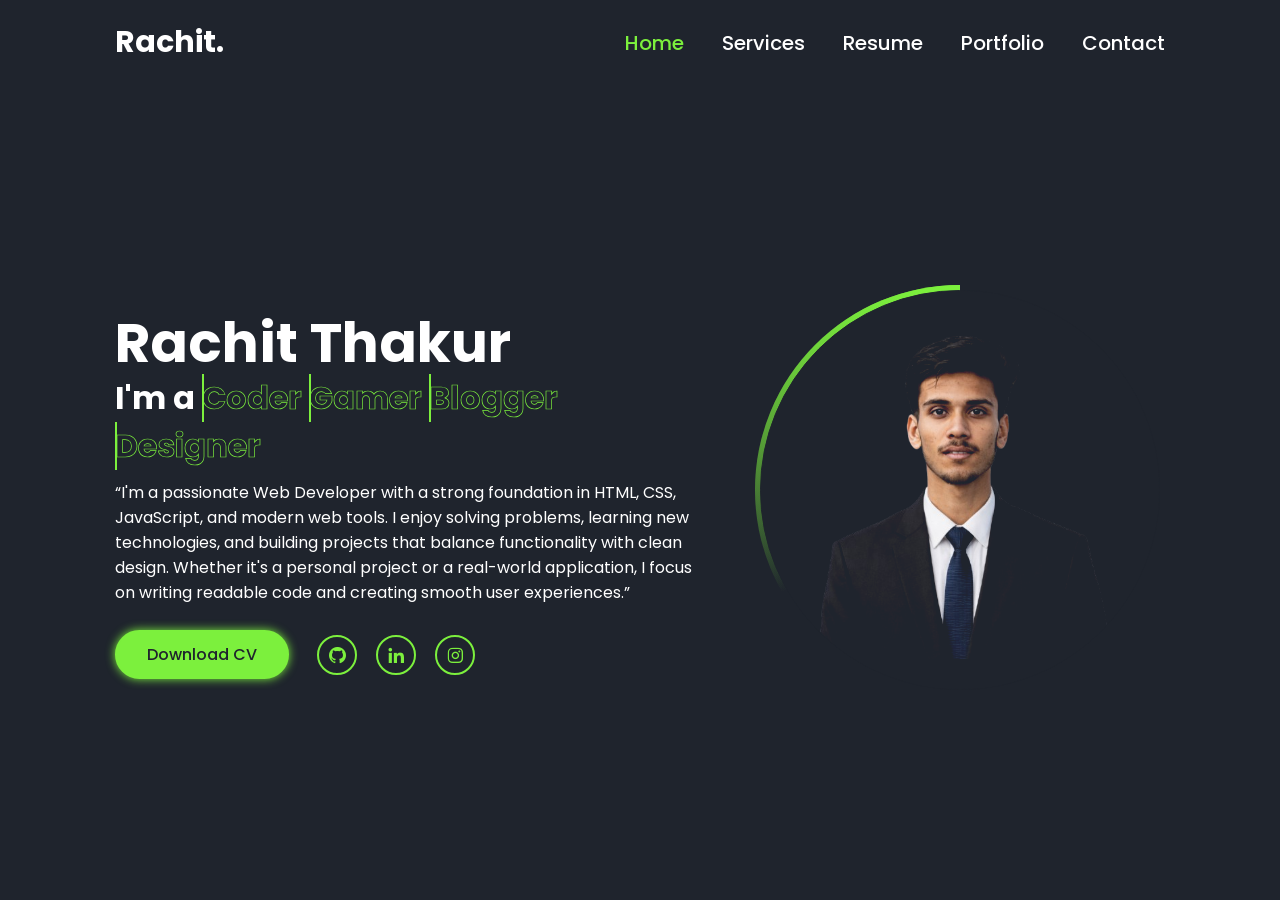
==== index.html @ eadb0574 "first commit" ====
<!DOCTYPE html>
<html lang="en">

<head>
    <meta charset="UTF-8">
    <meta http-equiv="X-UA-Compatible" content="IE=edge">
    <meta name="viewport" content="width=device-width, initial-scale=1.0">
    <title>personal portfolio wedsite using HTML,CSS,JS</title>
    <!--boxicons -->
    <link href='https://unpkg.com/boxicons@2.1.4/css/boxicons.min.css' rel='stylesheet'>
    <!--custom css-->
    <link rel="stylesheet" href="style.css">
</head>

<body>
    <!--header-->
    <header class="active">
        <a href="#" class="logo">Rachit.</a>

        <i class='bx bx-menu' id="menu-icon"></i>

        <nav>
            <a href="#" class="active">Home</a>
            <a href="#">Services</a>
            <a href="#">Resume</a>
            <a href="#">Portfolio</a>
            <a href="#">Contact</a>
        </nav>
    </header>

    <!-- bars background -->
    <div class="bars-box active">
        <div class="bar" style="--i:6;"></div>
        <div class="bar" style="--i:5;"></div>
        <div class="bar" style="--i:4;"></div>
        <div class="bar" style="--i:3;"></div>
        <div class="bar" style="--i:2;"></div>
        <div class="bar" style="--i:1;"></div>
    </div>

    <!--home section-->
    <section class="home active">
        <dev class="home-detail">
            <h1>Rachit Thakur</h1>
            <h2>I'm a
                <span style="--i:4;" data-text="Coder">Coder</span>
                <span style="--i:3;" data-text="Gamer">Gamer</span>
                <span style="--i:2;" data-text="Blogger">Blogger</span>
                <span style="--i:1;" data-text="Designer">Designer</span>
            </h2>
            <p>“I'm a passionate Web Developer with a strong foundation in HTML, CSS, JavaScript, and modern web tools.
                I enjoy solving problems, learning new technologies, and building projects that balance functionality
                with clean design. Whether it's a personal project or a real-world application, I focus on writing
                readable code and creating smooth user experiences.”</p>
            <div class="btn-sci">
                <a href="Rachitrana_resume.pdf.pdf" target="_blank" class="btn">Download CV</a>
                <div class="sci">
                    <a href="https://github.com/Rachitthakurr" target="_blank"><i class='bx bxl-github'></i></a>
                    <a href="https://www.linkedin.com/in/rachit-rana-b10a34324?utm_source=share&utm_campaign=share_via&utm_content=profile&utm_medium=android_app"
                        target="_blank"><i class='bx bxl-linkedin'></i></a>
                    <a href="https://www.instagram.com/tomar_rachit_rana_oo7?igsh=MTNjMWJoZHhqdW9zaQ=="
                        target="_blank"><i class='bx bxl-instagram'></i></a>
                </div>
            </div>
        </dev>


        <div class="home-img">
            <div class="img-box">
                <div class="img-item">
                    <img src="Rachitpfp-removebg-preview.jpg" alt="Headshot of Rachit Thakur smiling in a professional portfolio layout">
                </div>
            </div>
        </div>
    </section>

    <!--services section -->
    <section class="services">
        <h2 class="heading">My <span>Services</span></h2>
        <div class="services-container">
            <div class="services-box">
                <div class="icon">
                    <i class='bx bx-code-alt'></i>
                    <a href="#" title="."><i class='bx bx-arrow-back'></i></a>
                </div>
                <h3>Web Development</h3>
                <p> I build websites that actually work. Fast loading, mobile-friendly, and easy to use. Whether it’s a
                    simple personal site or a full project, I focus on clean code, smooth performance, and a layout that
                    just feels right. No unnecessary clutter—only what the user needs.</p>
            </div>

            <div class="services-box">
                <div class="icon">
                    <i class='bx bxs-paint'></i>
                    <a href="#" title="."><i class='bx bx-arrow-back'></i></a>
                </div>
                <h3>UI/UX Desing</h3>
                <p> I design interfaces that feel simple and intuitive. I think about how users move, click, and
                    think—not just how things look. My goal is to make designs that are easy to understand, comfortable
                    to use, and visually balanced.</p>
            </div>

            <div class="services-box">
                <div class="icon">
                    <i class='bx bx-palette'></i>
                    <a href="#" title="."><i class='bx bx-arrow-back'></i></a>
                </div>
                <h3>Graphic Desing</h3>
                <p> I create visuals that communicate clearly and look professional. From posters to social media
                    graphics, I focus on clean layouts, good typography, and colors that make sense together. Every
                    design is made to match the message it’s trying to deliver.</p>
            </div>

            <!-- <div class="services-box"> 
                <div class="icon">
                    <i class='bx bx-trending-up'></i>
                    <a href="#" title="."><i class='bx bx-arrow-back'></i></a>
                </div>
                <h3>SEO</h3>
                <p>Lorem ipsum dolor, sit amet consectetur adipisicing elit. Deleniti neque voluptates molestiae
                    sapiente ad officia minus esse aperiam iusto minima, earum repudiandae voluptas perspiciatis,
                    adipisci aut sed numquam odit accusamus.</p>
            </div>-->

            <div class="services-box">
                <div class="icon">
                    <i class='bx bx-slideshow'></i>
                    <a href="#" title="."><i class='bx bx-arrow-back'></i></a>
                </div>
                <h3>Editor</h3>
                <p> I edit videos with a focus on flow and storytelling. Clean cuts, smooth transitions, balanced audio,
                    and a final result that feels polished. Whether it’s short content or longer videos, I aim to keep
                    viewers engaged from start to finish..</p>
            </div>


            <div class="services-box">
                <div class="icon">
                    <i class='bx bx-camera'></i>
                    <a href="#" title="."><i class='bx bx-arrow-back'></i></a>
                </div>
                <h3>Photography</h3>
                <p> I capture moments with attention to lighting, composition, and detail. I prefer natural-looking
                    photos that tell a story rather than over-edited images. Every shot is carefully selected and edited
                    to keep it real and professional.</p>
            </div>
        </div>
    </section>

    <!-- resume section -->
    <section class="resume ">
        <div class="resume-container">
            <div class="resume-box">
                <h2>Why Hire Me?</h2>
                <p class="desc">In a rapidly evolving industry, my greatest asset is my adaptability. I am a relentless
                    learner who stays current with the latest technologies. I bring fresh perspectives, a tireless work
                    ethic, and a
                    genuine excitement to grow alongside a team of experts."</p>
                <button class="resume-btn active">Education</button>
                <button class="resume-btn">Skills</button>
                <!-- <button class="resume-btn">Experience</button> -->
                <button class="resume-btn">About Me</button>
            </div>



            <div class="resume-detail education active">
                <h2 class="heading">My <span>Education</span></h2>
                <h3 class="desc">I am a Third-year Bachelor of Computer Applications (B.C.A) student at Shobhit
                    University, Gangoh, with a current CGPA of 8.0. My primary focus is on Full Stack Development and
                    Database Management, where I am developing a strong foundation in both frontend and backend
                    technologies. I am committed to continuous learning and building practical, real-world projects that
                    strengthen my technical and problem-solving skills</h3>
                <div class="resume-list">
                    <div class="resume-item">
                        <p class="year">2023-Present</p>
                        <h2>B.C.A(Bachelor of Computer Application)</h2>
                        <p class="company">Shobit University, Gangoh</p>
                        <p>=>​Focus Areas: Full Stack Development & Database Management <br>
                            =>​Key Coursework: Data Structures, Web Technologies, DBMS, Object-Oriented Programming.
                        </p>
                    </div>
                    <div class="resume-item">
                        <p class="year">2023</p>
                        <h2> Intermediate</h2>
                        <p class="company">Green Field Academy,Nanauta</p>
                        <p>I completed my Intermediate education in the Science stream from Green Field Academy,
                            Nanauta, in 2023, securing 60%.</p>
                    </div>
                    <div class="resume-item">
                        <p class="year">2025</p>
                        <h2>DevOps with CI/CD Pipeline Automation</h2>
                        <p class="company">DAILY E-LEARNING</p>
                        <p>Completed a DevOps course on Daily E-Learning focused on CI/CD pipeline automation. The
                            training covered version control, build and deployment automation, and continuous
                            integration and delivery workflows, with an emphasis on improving development efficiency and
                            deployment reliability.</p>
                    </div>
                    <div class="resume-item">
                        <p class="year">2024</p>
                        <h2>Web Development Course</h2>
                        <p class="company">udemy</p>
                        <p>Completed an online Web Development course on Udemy, covering HTML, CSS, JavaScript,
                            responsive design, and practical project development. The course emphasized hands-on
                            learning, best practices, and building real-world web projects.”</p>
                    </div>
                    <div class="resume-item">
                        <p class="year">2025</p>
                        <h2>SOL, MYSQL, POSTGRESOL
                            & MONGODB:All-in-One
                            Database Course</h2>
                        <p class="company">udemy</p>
                        <p>Completed a comprehensive Database Management course covering SQL fundamentals and hands-on
                            work with MySQL, PostgreSQL, and MongoDB. The course focused on database design, queries,
                            relationships, normalization, CRUD operations, and working with both relational and NoSQL
                            databases</p>
                    </div>
                </div>
            </div>

            <div class="resume-detail skills">
                <h2 class="heading">My <span>Skills</span></h2>
                <p class="desc">Lorem ipsum, dolor sit amet consectetur adipisicing elit. Facilis, provident
                    necessitatibus autem, similique rerum aperiam voluptate voluptatibus, quam temporibus alias
                    distinctio magni eum dolorem eos! Vero quia odio doloremque repellat!</p>
                <div class="resume-list">
                    <div class="resume-item">
                        <i class='bx bxl-html5'></i>
                        <span>HTML5</span>
                    </div>
                    <div class="resume-item">
                        <i class='bx bxl-css3'></i>
                        <span>CSS3</span>
                    </div>
                    <div class="resume-item">
                        <i class='bx bxl-javascript'></i>
                        <span>JavaScript</span>
                    </div>
                    <div class="resume-item">
                        <i class='bx bxl-c-plus-plus'></i>
                        <span>C/C++</span>
                    </div>
                    <div class="resume-item">
                        <i class='bx bxl-java'></i>
                        <span>Java</span>
                    </div>
                    <div class="resume-item">
                        <i class='bx bxl-react'></i>
                        <span>React.js</span>
                    </div>
                </div>
            </div>

            <!-- <div class="resume-box"> 
                <div class="resume-detail experience">
                    <h2 class="heading">My <span>Experience</span></h2>
                    <p class="desc">Lorem ipsum, dolor sit amet consectetur adipisicing elit. Facilis, provident
                        necessitatibus autem, similique rerum aperiam voluptate voluptatibus, quam temporibus alias
                        distinctio magni eum dolorem eos! Vero quia odio doloremque repellat!</p>
                    <div class="resume-list">
                        <div class="resume-item">
                            <p class="year">2023 - present</p>
                            <h3>UI/UX Devloper</h3>
                            <p class="company">Abc</p>
                            <p>Lorem ipsum dolor, sit amet consectetur adipisicing elit.</p>
                        </div>
                        <div class="resume-item">
                            <p class="year">2023 - present</p>
                            <h3>Frontend Devloper</h3>
                            <p class="company">Abc comp.</p>
                            <p>Lorem ipsum dolor, sit amet consectetur adipisicing elit.</p>
                        </div>
                        <div class="resume-item">
                            <p class="year">2023 - 2024</p>
                            <h3>Full Stack Devloper</h3>
                            <p class="company">Abc comp.</p>
                            <p>Lorem ipsum dolor, sit amet consectetur adipisicing elit.</p>
                        </div>
                        <div class="resume-item">
                            <p class="year">2023 - 2024</p>
                            <h3>Backend Devloper</h3>
                            <p class="company">YouTube.</p>
                            <p>Lorem ipsum dolor, sit amet consectetur adipisicing elit.</p>
                        </div>
                        <div class="resume-item">
                            <p class="year">2023 - 2024</p>
                            <h3>Backend Devloper</h3>
                            <p class="company">YouTube.</p>
                            <p>Lorem ipsum dolor, sit amet consectetur adipisicing elit.</p>
                        </div>
                        <div class="resume-item">
                            <p class="year">2023 - 2024</p>
                            <h3>Backend Devloper</h3>
                            <p class="company">YouTube.</p>
                            <p>Lorem ipsum dolor, sit amet consectetur adipisicing elit.</p>
                        </div>
                    </div>
                </div>-->
            <div class="resume-detail about">
                <h2 class="heading">About <span>Me</span></h2>
                <p class="desc">I am a B.C.A Third-year student at Shobhit University, Gangoh (CGPA: 8.0), with a
                    strong interest in Full Stack Development and Database Management. I have completed training in Web
                    Development, databases, and DevOps with CI/CD automation, and I focus on building clean, efficient,
                    and maintainable solutions.</p>
                <div class="resume-list">
                    <div class="resume-item">
                        <p>Name<span>Rachit Thakur</span></p>
                    </div>
                    <div class="resume-item">
                        <p>Gender<span>Male</span></p>
                    </div>
                    <div class="resume-item">
                        <p>Age<span>20 Years Old</span></p>
                    </div>
                    <div class="resume-item">
                        <p>Status<span>UnMarried</span></p>
                    </div>
                    <div class="resume-item">
                        <p>City<span>Uttar Pardesh</span></p>
                    </div>
                    <div class="resume-item">
                        <p>Nationality<span>Indain</span></p>
                    </div>
                    <div class="resume-item">
                        <p>Current<span>Student</span></p>
                    </div>
                    <div class="resume-item">
                        <p>Full Time<span>Available</span></p>
                    </div>
                    <div class="resume-item">
                        <p>Freelance<span>Available</span></p>
                    </div>
                    <div class="resume-item">
                        <p>Phone<span>(+91) 76685 00154</span></p>
                    </div>
                    <div class="resume-item">
                        <p>Languages<span>English, Hindi</span></p>
                    </div>
                    <div class="resume-item">
                        <p>Email<span>ranarachit70@gmail.com</span></p>
                    </div>
                </div>
            </div>
        </div>
        </div>
    </section>

    <!-- portfolio section -->
    <section class="portfolio">
        <h2 class="heading">Latest <span>Porject</span></h2>
        <div class="portfolio-container">
            <div class="portfolio-box">
                <div class="portfolio-detail active">
                    <p class="numb">01</p>
                    <h3>Weather Forecasting Porject</h3>
                    <p>A responsive web application that displays real-time weather data and daily forecasts using the
                        OpenWeatherMap API. Built with HTML, CSS, and JavaScript, focusing on clean UI, API integration,
                        and user-friendly interactions.</p>
                    <div class="tech">
                        <p>HTML5, CSS3, JavaScript</p>
                    </div>
                    <div class="live-github">
                        <a href="#"><i class='bx bx-arrow-back'></i><span>Live Porject</span></a>
                        <a href="https://github.com/Rachitthakurr/Weatherforecastingproject"><i class='bx bxl-github'></i><span>Github Repository</span></a>
                    </div>
                </div>
                <div class="portfolio-detail">
                    <p class="numb">02</p>
                    <h3>FlameX Gas Booking</h3>
                    <p>A responsive web application that allows users to book gas cylinders online. Built with HTML, CSS,
                        and JavaScript, focusing on clean UI, API integration, and user-friendly interactions.</p>
                </div>
                <!-- <div class="portfolio-detail">
                    <p class="numb">03</p>
                </div>
                <div class="portfolio-detail">
                    <p class="numb">04</p>
                </div>
                <div class="portfolio-detail">
                    <p class="numb">05</p>
                </div>
                <div class="portfolio-detail">
                    <p class="numb">06</p>
                </div> -->
            </div>

            <div class="portfolio-box">
                <div class="portfolio-carousel">
                    <div class="img-slide">
                        <div class="img-item">
                            <img src="project1.jpg" alt="Weather forecasting web app interface showing current temperature and forecast cards in a clean modern layout">
                        </div>
                        <div class="img-item">
                            <img src="images/portfolio2.jpg" alt="Online gas booking app interface with booking options and service details in a bright user dashboard">
                        </div>
                        <!-- <div class="img-item">
                            <img src="images/portfolio3.jpg" alt="3">
                        </div>
                        <div class="img-item">
                            <img src="images/portfolio4.jpg" alt="4">
                        </div>
                        <div class="img-item">
                            <img src="images/portfolio5.jpg" alt="5">
                        </div>
                        <div class="img-item">
                            <img src="images/portfolio6.jpg" alt="6">
                        </div> -->
                    </div>
                </div>

                <div class="navigation">
                    <button class="arrow-left disabled" title="."><i class='bx bx-chevron-left'></i></button>
                    <button class="arrow-right" title="."><i class='bx bx-chevron-right'></i></button>
                </div>
            </div>
        </div>
    </section>

    <!-- contact section -->
    <section class="contact ">
        <div class="contact-container">
            <div class="contact-box">
                <h2>Let's Work Together </h2>
                <p class="desc">Lorem ipsum dolor sit amet consectetur, adipisicing elit. Officia alias labore quas ut,
                    dicta nam libero earum beatae laudantium incidunt architecto nostrum voluptas corporis iusto culpa.
                    Tempora dicta doloremque vitae.</p>
                <div class="contact-detail">
                    <i class='bx bxs-phone'></i>
                    <div class="detail">
                        <p>Phone</p>
                        <p>(+91) 76685 00154</p>
                    </div>
                </div>
                <div class="contact-detail">
                    <i class='bx bxs-envelope'></i>
                    <div class="detail">
                        <p>Email</p>
                        <p>ranarachit70@gmail.com</p>
                    </div>
                </div>
                <div class="contact-detail">
                    <i class='bx bxs-map'></i>
                    <div class="detail">
                        <p>Address</p>
                        <p>Nanauta(247452),Uttar Pardesh</p>
                    </div>
                </div>
            </div>

            <div class="contact-box">
                <form action="https://api.web3forms.com/submit" method="POST">

                    <input type="hidden" name="access_key" value="b44a59b9-db15-4339-b0f8-2218cd1fdc78">

                    <h2 class="heading">Contact <span>Me!</span></h2>

                    <div class="field-box">
                        <input type="text" name="name" placeholder="Full Name" required>

                        <input type="email" name="email" placeholder="Email Address" required>

                        <input type="tel" name="phone" placeholder="Phone Number">

                        <input type="text" name="subject" placeholder="Email Subject" required>

                        <textarea name="message" placeholder="Your Message" required></textarea>
                    </div>

                    <button type="submit" class="btn">Send Message</button>
                </form>
            </div>

    </section>

    <!-- --custom js -->
    <script src="script.js"></script>
</body>

</html>
---- style.css ----
@import url('https://fonts.googleapis.com/css2?family=Poppins:wght@400;500;700&family=Source+Code+Pro:ital,wght@0,200..900;1,200..900&display=swap');

* {
    margin: 0;
    padding: 0;
    box-sizing: border-box;
    text-decoration: none;
    border: none;
    outline: none;
    font-family: "Poppins", sans-serif;
}

:root {
    --bg--color: #1f242d;
    --second-bg-color: #323946;
    --main-color: #7cf03d;
    --white-color: #fff;
    --disabled-color: #fff3;
}

html {
    font-size: 62.5%;
}

body {
    color: var(--white-color);
}

header {
    position: fixed;
    top: 0;
    left: 0;
    width: 100%;
    padding: 2rem 9%;
    background: var(--bg--color);
    display: flex;
    justify-content: space-between;
    align-items: center;
    z-index: 100;
    visibility: hidden;
    opacity: 0;
}

header.active {
    animation: show-header 1.5s linear forwards;
    animation-delay: 1.2s;
}

@keyframes show-header {
    100% {
        visibility: visible;
        opacity: 1;
    }
}

.logo {
    font-size: 3rem;
    color: var(--white-color);
    font-weight: 700;
}

nav a {
    font-size: 2rem;
    color: var(--white-color);
    font-weight: 500;
    margin-left: 3.5rem;
}

nav a:hover,
nav a.active {
    color: var(--main-color);
}

#menu-icon {
    font-size: 4rem;
    display: none;
}

.bars-box {
    position: absolute;
    width: 100%;
    height: 100%;
    display: flex;
}

.bars-box .bar {
    width: 100%;
    height: 100%;
    background: var(--bg--color);
    animation: hide-bars .5s ease-in-out both;
    animation-delay: calc(.1s * var(--i));
}

@keyframes hide-bars {
    0% {
        transform: translateY(0);
    }

    100% {
        transform: translateY(-100%);
    }
}

.bars-box.active .bar {
    animation: show-bars .5s ease-in-out both;
    animation-delay: calc(.1s * var(--i));
}

@keyframes show-bars {
    0% {
        transform: translateY(-100%);
    }

    100% {
        transform: translateY(0);
    }
}


section {
    position: absolute;
    width: 100%;
    height: 100%;
    padding: 10rem 9% 2rem;
    visibility: hidden;
    opacity: 0;
    overflow: hidden;
}

section.active {
    animation: show-content 1.5s linear forwards;
    animation-delay: 1.6s;
}

@keyframes show-content{
    100%{
    visibility: visible;
    opacity: 1;
    overflow: auto;
    }
}

.home {
    display: flex;
    align-items: center;
    gap: 5rem;
}

.home-detail h1 {
    font-size: clamp(3.5rem, 10vw, 5.5rem);
}

.home-detail h2 {
    display: inline-block;
    font-size: 3.2rem;
    margin-top: -1rem;
}

.home-detail h2 span {
    position: relative;
    display: inline-block;
    color: transparent;
    -webkit-text-stroke: .07rem var(--main-color);
    animation: display-text 16s linear infinite;
    animation-delay: calc(-4s * var(--i));
}

@keyframes display-text {

    25%,
    100% {
        display: none;
    }
}

.home-detail h2 span::before {
    content: attr(data-text);
    position: absolute;
    width: 0;
    border-right: .2rem solid var(--main-color);
    color: var(--main-color);
    white-space: nowrap;
    overflow: hidden;
    animation: fill-text 4s linear infinite;
}

@keyframes fill-text {

    10%,
    100% {
        width: 0;
    }

    70%,
    90% {
        width: 100%;
    }
}

.home-detail p {
    font-size: 1.6rem;
    margin: 1rem 0 2.5rem;
}

.home-detail .btn-sci {
    display: flex;
    align-items: center;
}

.btn {
    display: inline-block;
    padding: 1rem 3rem;
    background: var(--main-color);
    border: .2rem solid var(--main-color);
    border-radius: 4rem;
    box-shadow: 0 0 1rem var(--main-color);
    font-size: 1.6rem;
    color: var(--bg--color);
    font-weight: 500;
    transition: .5s;
}

.btn:hover {
    background: transparent;
    color: var(--main-color);
    box-shadow: none;
}

.home-detail .btn-sci .sci {
    margin-left: 2rem;
}

.home-detail .btn-sci .sci a {
    display: inline-flex;
    padding: .8rem;
    border: .2rem solid var(--main-color);
    border-radius: 50%;
    font-size: 2rem;
    color: var(--main-color);
    margin: 0 .8rem;
    transition: .5s;
}

.home-detail .btn-sci .sci a:hover {
    background: var(--main-color);
    color: var(--bg--color);
    box-shadow: 0 0 1rem var(--main-color);
}

.home-img .img-box {
    position: relative;
    width: 32vw;
    height: 32vw;
    border-radius: 50%;
    padding: .5rem;
    display: flex;
    justify-content: center;
    align-items: center;
    overflow: hidden;
}

.home-img .img-box::before,
.home-img .img-box::after {
    content: '';
    position: absolute;
    width: 50rem;
    height: 50rem;
    background: conic-gradient(transparent, transparent, transparent, var(--main-color));
    transform: rotate(0deg);
    animation: rotate-border 10s linear infinite;
}

.home-img .img-box::after {
    animation-delay: -5s;
}

@keyframes rotate-border {
    100% {
        transform: rotate(360deg);
    }
}

.home-img .img-box .img-item {
    position: relative;
    width: 100%;
    height: 100%;
    background: var(--bg--color);
    border-radius: 50%;
    border: .01rem solid var(--bg--color);
    display: flex;
    justify-content: center;
    z-index: 1;
    overflow: hidden;
}

.home-img .img-box .img-item img {
    position: absolute;
    top: 3rem;
    display: block;
    width: 85%;
    object-fit: cover;
    mix-blend-mode: lighten;
}


.heading {
    font-size: 4.5rem;
    text-align: center;
    margin-bottom: 2rem;
}

.heading span {
    color: var(--main-color);
}

.services-container {
    display: grid;
    grid-template-columns: repeat(auto-fit, minmax(30rem, 1fr));
    gap: 2rem;
}

.services-container .services-box {
    padding: 3rem 2.5rem;
    background: var(--second-bg-color);
    border: .2rem solid var(--second-bg-color);
    border-radius: 1rem;
    transition: .5s;
}

.services-container .services-box:hover {
    border-color: var(--main-color);
    transform: scale(1.02);
}

.services-box .icon {
    display: flex;
    justify-content: space-between;
    align-items: center;
}

.services-box .icon i {
    font-size: 4.5rem;
    transition: .5s;
}

.services-box:hover .icon :not(a i) {
    color: var(--main-color);
}

.services-box .icon a {
    display: inline-flex;
    background: var(--white-color);
    border-radius: 50%;
    padding: 1rem;
    transition: .5s;
}

.services-box:hover .icon a {
    background: var(--main-color);
}

.services-box .icon a i {
    font-size: 3rem;
    color: var(--bg--color);
    transform: rotate(225deg);
}

.services-box .icon a:hover i {
    transform: rotate(180deg);
}

.services-box h3 {
    font-size: 3rem;
    margin: .5rem 0 2rem;
    transition: .5s;
}

.services-box:hover h3 {
    color: var(--main-color);
}

.services-box p {
    font-size: 1.6rem;
}




.resume-container {
    display: grid;
    grid-template-columns: 1fr 2fr;
    gap: 5rem;
}

.resume-box h2 {
    font-size: 4.5rem;
}

.resume-box p {
    font-size: 1.6rem;
}

.resume-box .desc {
    margin: 2rem 0 2.5rem;
}

.resume-box .resume-btn {
    width: 100%;
    height: 5.3rem;
    background: var(--second-bg-color);
    border: .2rem solid var(--second-bg-color);
    font-size: 1.6rem;
    color: var(--white-color);
    font-weight: 500;
    margin-bottom: 2rem;
    border-radius: .8rem;
    cursor: pointer;
}

.resume-box .resume-btn.active {
    border-color: var(--main-color);
    color: var(--main-color);
}

.resume-detail {
    display: none;
}

.resume-detail.active {
    display: block;
}

.resume-box .heading {
    font-size: 3.5rem;
    text-align: left;
}

.resume-list {
    display: grid;
    grid-template-columns: repeat(auto-fit, minmax(30rem, 1fr));
    gap: 2rem;
    height: 45rem;
    overflow: auto;
}

.resume-list::-webkit-scrollbar {
    width: .7rem;
}

.resume-list::-webkit-scrollbar-thumb {
    background: transparent;
    border-radius: 1rem;
}

.resume-list:hover::-webkit-scrollbar-thumb {
    background: var(--main-color);
}

.resume-list .resume-item {
    background: var(--second-bg-color);
    border-radius: .8rem;
    padding: 3rem 2.5rem;
    height: calc((45rem - 2rem) / 2);
    display: flex;
    flex-direction: column;
    justify-content: center;
}

.resume-item .year {
    color: var(--main-color);
}


.resume-item .company {
    position: relative;
    margin-left: 2rem;
    margin-bottom: 2rem;
}

.resume-item .company::before {
    content: '';
    position: absolute;
    top: 50%;
    transform: translateY(-50%);
    padding: .5rem;
    background: var(--main-color);
    border-radius: 50%;
    margin-left: -2rem;
}

.resume-detail.skills .resume-list {
    grid-template-columns: repeat(auto-fit, minmax(15rem, 1fr));
    height: auto;
    overflow: visible;
}

.resume-detail.skills .resume-item {
    position: relative;
    align-items: center;
    height: auto;
}

.resume-detail.skills .resume-item i {
    font-size: 8.5rem;
    transition: .5s;
}

.resume-detail.skills .resume-item:hover i {
    color: var(--main-color);
}

.resume-detail.skills .resume-item span {
    position: absolute;
    top: -20%;
    background: var(--white-color);
    color: var(--bg--color);
    font-size: 1.6rem;
    padding: .5rem 1rem;
    border-radius: .6rem;
    pointer-events: none;
    opacity: 0;
    transform: scale(.9);
    transition: .2s;
}

.resume-detail.skills .resume-item:hover span {
    top: -25;
    opacity: 1;
    transform: scale(1);
}

.resume-detail.about .resume-list {
    height: auto;
    grid-template-columns: repeat(auto-fit, minmax(25rem, 1fr));
}

.resume-detail.about .resume-item {
    height: auto;
    padding: 0 0 .5rem;
    background: transparent;
}

.resume-detail.about .resume-item p {
    color: var(--main-color);
}

.resume-detail.about .resume-item p span {
    color: var(--white-color);
    margin-left: 1rem;
    font-size: 1.8rem;
}

.portfolio-container {
    display: grid;
    grid-template-columns: repeat(2, 1fr);
    gap: 3rem;
}

.portfolio-detail {
    display: none;
}

.portfolio-detail.active {
    display: block;
}

.portfolio-box .numb {
    font-size: 8rem;
    -webkit-text-stroke: .07rem var(--white-color);
    color: transparent;
    line-height: 1;
}

.portfolio-box h3 {
    font-size: 3.5rem;
    margin: .8rem 0 2rem;
}

.portfolio-box p {
    font-size: 1.6rem;
}

.portfolio-box .tech {
    margin: 2rem 0;
    color: var(--main-color);
    border-radius: .1rem solid var(--white-color);
    padding-bottom: 2rem;
}

.portfolio-box .live-github a {
    position: relative;
    display: inline-flex;
    padding: 1.3rem;
    font-size: 3rem;
    color: var(--white-color);
    border-radius: 50%;
    background: var(--second-bg-color);
    transition: .5s;
}

.portfolio-box .live-github a:hover {
    color: var(--main-color);
}

.portfolio-box .live-github a:first-child {
    margin-right: 1.5rem;
}

.portfolio-box .live-github a:first-child i {
    transform: rotate(135deg);
}

.portfolio-box .live-github a span {
    position: absolute;
    top: -60%;
    left: 50%;
    transform: translateX(-50%) scale(.9);
    font-size: 1.6rem;
    white-space: nowrap;
    padding: .5rem 1rem;
    border-radius: .6rem;
    pointer-events: none;
    background: var(--white-color);
    color: var(--bg--color);
    opacity: 0;
    transition: .2s;
}

.portfolio-box .live-github a:hover span {
    top: -70%;
    opacity: 1;
    transform: translateX(-50%) scale(1);
}

.portfolio-box .portfolio-carousel {
    width: 100%;
    height: 45rem;
    border-radius: 1rem;
    overflow: hidden;
}

.portfolio-carousel .img-slide {
    display: grid;
    grid-auto-flow: column;
    grid-auto-columns: 100%;
    gap: 2rem;
    height: inherit;
    transition: .5s;
}

.portfolio-carousel .img-item {
    height: inherit;
}

.portfolio-carousel .img-item img {
    display: block;
    width: 100%;
    height: 100%;
    object-fit: cover;
    border-radius: 1rem;
}

.portfolio-box .navigation {
    text-align: right;
    margin-top: 2rem;
}

.portfolio-box .navigation button {
    display: inline-flex;
    padding: .4rem;
    background: var(--second-bg-color);
    border: .2rem solid var(--main-color);
    border-radius: .6rem;
    font-size: 4rem;
    color: var(--main-color);
    cursor: pointer;
}

.portfolio-box .navigation button.disabled {
    border-color: var(--second-bg-color);
    color: var(--disabled-color);
}

.portfolio-box .navigation .arrow-right {
    margin-left: 1.5rem;
}

.contact-container {
    display: grid;
    grid-template-columns: 1fr 1.3fr;
    gap: 3rem;
}

.contact-container .contact-box:first-child {
    align-self: center;
}

.contact-box h2 {
    font-size: 4.5rem;
}

.contact-box p {
    font-size: 1.6rem;
}

.contact-box .desc {
    margin: 1.5rem 0 2.5rem;
}

.contact-box .contact-detail {
    display: flex;
    align-items: center;
    margin: 2rem 0;
}

.contact-detail i {
    display: inline-flex;
    background: var(--second-bg-color);
    color: var(--main-color);
    font-size: 3rem;
    padding: 1.2rem;
    border-radius: .6rem;
    margin-right: 1.5rem;
}

.contact-detail .detail p:first-child {
    color: var(--main-color);
}

.contact-box form {
    background: var(--second-bg-color);
    padding: 2.5rem 3.5rem 3.5rem;
    border-radius: 1rem;
    text-align: center;
}

.contact-box .heading {
    font-size: 3.5rem;
}

.contact-box .field-box {
    display: grid;
    grid-template-columns: repeat(2, 1fr);
    gap: 2rem;
}

.contact-box .field-box input,
.contact-box .field-box textarea {
    padding: 1.5rem;
    background: var(--bg--color);
    border: .15rem solid var(--bg--color);
    font-size: 1.6rem;
    color: var(--white-color);
}

.contact-box .field-box textarea {
    grid-column: 1/-1;
    height: 26rem;
    resize: none;
}

.contact-box .field-box input:focus,
.contact-box .field-box textarea:focus {
    border-color: var(--main-color);
}

.contact-box .btn {
    margin-top: 2rem;
    cursor: pointer;
}

/* breakpoint */
@media screen and (max-width:1200px) {
    html{
        font-size: 55%;
    }
}

@media screen and (max-width:992px) {
    header {
        padding: 2rem 4%;
    }

    section{
        padding: 10rem 4% 2rem;
    }
}

@media screen and (max-width:810px) {
    .contact-box .field-box{
        grid-template-columns: 1fr;
    }
}

@media screen and (max-width:768px) {
    #menu-icon{
        display: block;
    }

    nav{
        position: absolute;
        top: 100%;
        left: 0;
        padding: 1rem 0;
        background: var(--bg--color);
        border-top: .1rem solid rgba(0, 0, 0, .2);
        box-shadow: 0 .5rem 1rem rgba(0, 0, 0, .2);
        text-align: center;
    }

    nav.active {
        display: block;
    }

    nav a {
        display: block;
        margin: 4rem 0;
    }
    
    .home{
        flex-direction: column-reverse;
        justify-content: center;
        gap: 2rem;
    }

    .home-img .img-box{
        width: 35rem;
        height: 35rem;
    }

    .resume-container,
    .portfolio-container,
    .contact-container {
        grid-template-columns: 1fr;
    }

    .resume-container{
        gap: 3rem;
    }

    .portfolio-container .portfolio-box:first-child{
        order: 1;
    }

    .contact-box .field-box {
        grid-template-columns: repeat(2, 1fr);
    }
}

@media screen and (max-width: 600px) {
    .home-img .img-box{
        width: 30rem;
        height: 30rem;
    }

    .contact-box .field-box{
        grid-template-columns: 1fr;
    }
}


@media screen and (max-width: 450px) {
    html {
        font-size: 50%;
    }
}


@media screen and (max-width: 400px) {

    .home-detail,
    .resume-box h2,
    .resume-box .heading,
    .resume-box .desc,
    .resume-detail.about .resume-item{
        text-align: center;
    }

    .home-detail .btn-sci {
        flex-direction: column-reverse;
    }

    .home-detail .btn-sci .sci {
        margin-left: 0;
        margin-bottom: 2rem;
    }

    .contact-box form {
        padding: 2.5rem 3rem 3.5rem;
    }

    .contact-box h2 {
        font-size: 3.5rem;
    }
}
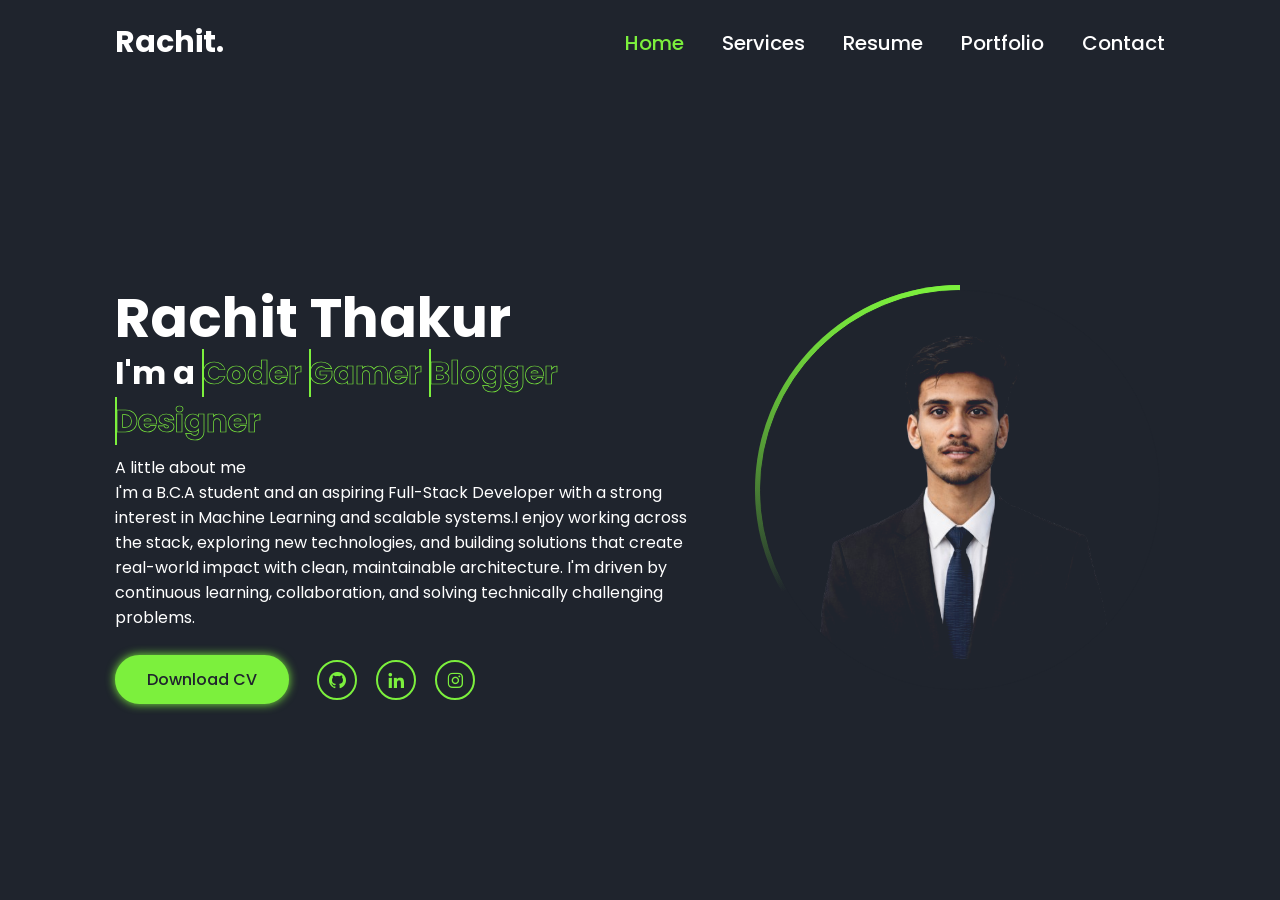
==== commit 9d3e7409: "Update index.html" ====
--- a/index.html
+++ b/index.html
@@ -48,10 +48,11 @@
                 <span style="--i:2;" data-text="Blogger">Blogger</span>
                 <span style="--i:1;" data-text="Designer">Designer</span>
             </h2>
-            <p>“I'm a passionate Web Developer with a strong foundation in HTML, CSS, JavaScript, and modern web tools.
-                I enjoy solving problems, learning new technologies, and building projects that balance functionality
-                with clean design. Whether it's a personal project or a real-world application, I focus on writing
-                readable code and creating smooth user experiences.”</p>
+            <p>A little about me <br>
+                I'm a B.C.A student and an aspiring Full-Stack Developer with a strong interest
+                in Machine Learning and scalable systems.I enjoy working across the stack, exploring new technologies,
+                and building solutions that create real-world impact with clean, maintainable architecture.
+                I'm driven by continuous learning, collaboration, and solving technically challenging problems.</p>
             <div class="btn-sci">
                 <a href="Rachitrana_resume.pdf.pdf" target="_blank" class="btn">Download CV</a>
                 <div class="sci">
@@ -421,9 +422,7 @@
         <div class="contact-container">
             <div class="contact-box">
                 <h2>Let's Work Together </h2>
-                <p class="desc">Lorem ipsum dolor sit amet consectetur, adipisicing elit. Officia alias labore quas ut,
-                    dicta nam libero earum beatae laudantium incidunt architecto nostrum voluptas corporis iusto culpa.
-                    Tempora dicta doloremque vitae.</p>
+                <p class="desc">I’m open to internships, full-time opportunities, collaborations, and technical discussions. Feel free to reach out—I’d love to talk..</p>
                 <div class="contact-detail">
                     <i class='bx bxs-phone'></i>
                     <div class="detail">
@@ -476,4 +475,4 @@
     <script src="script.js"></script>
 </body>
 
-</html>+</html>
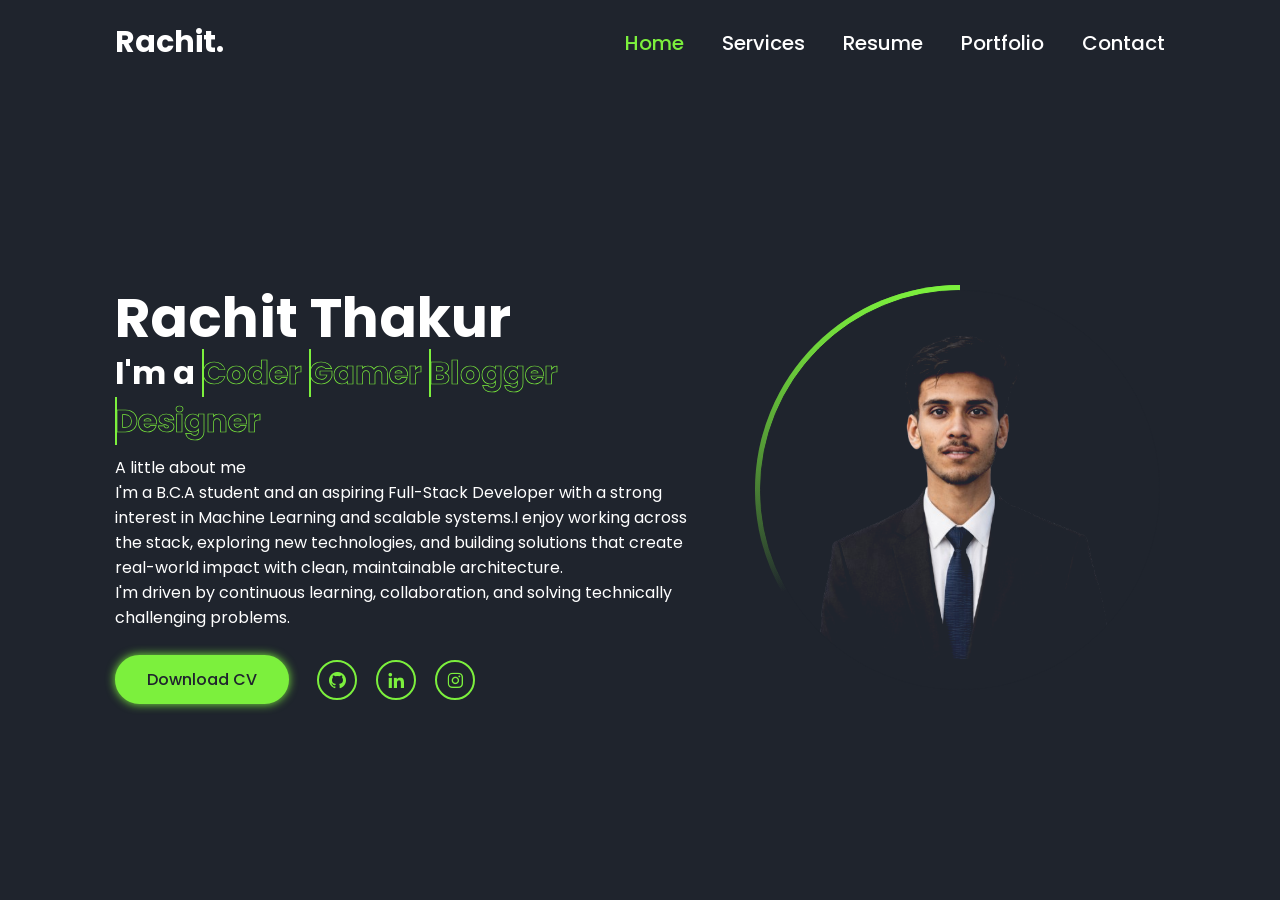
==== commit 6ee989e9: "Update index.html" ====
--- a/index.html
+++ b/index.html
@@ -52,6 +52,7 @@
                 I'm a B.C.A student and an aspiring Full-Stack Developer with a strong interest
                 in Machine Learning and scalable systems.I enjoy working across the stack, exploring new technologies,
                 and building solutions that create real-world impact with clean, maintainable architecture.
+                <br>
                 I'm driven by continuous learning, collaboration, and solving technically challenging problems.</p>
             <div class="btn-sci">
                 <a href="Rachitrana_resume.pdf.pdf" target="_blank" class="btn">Download CV</a>
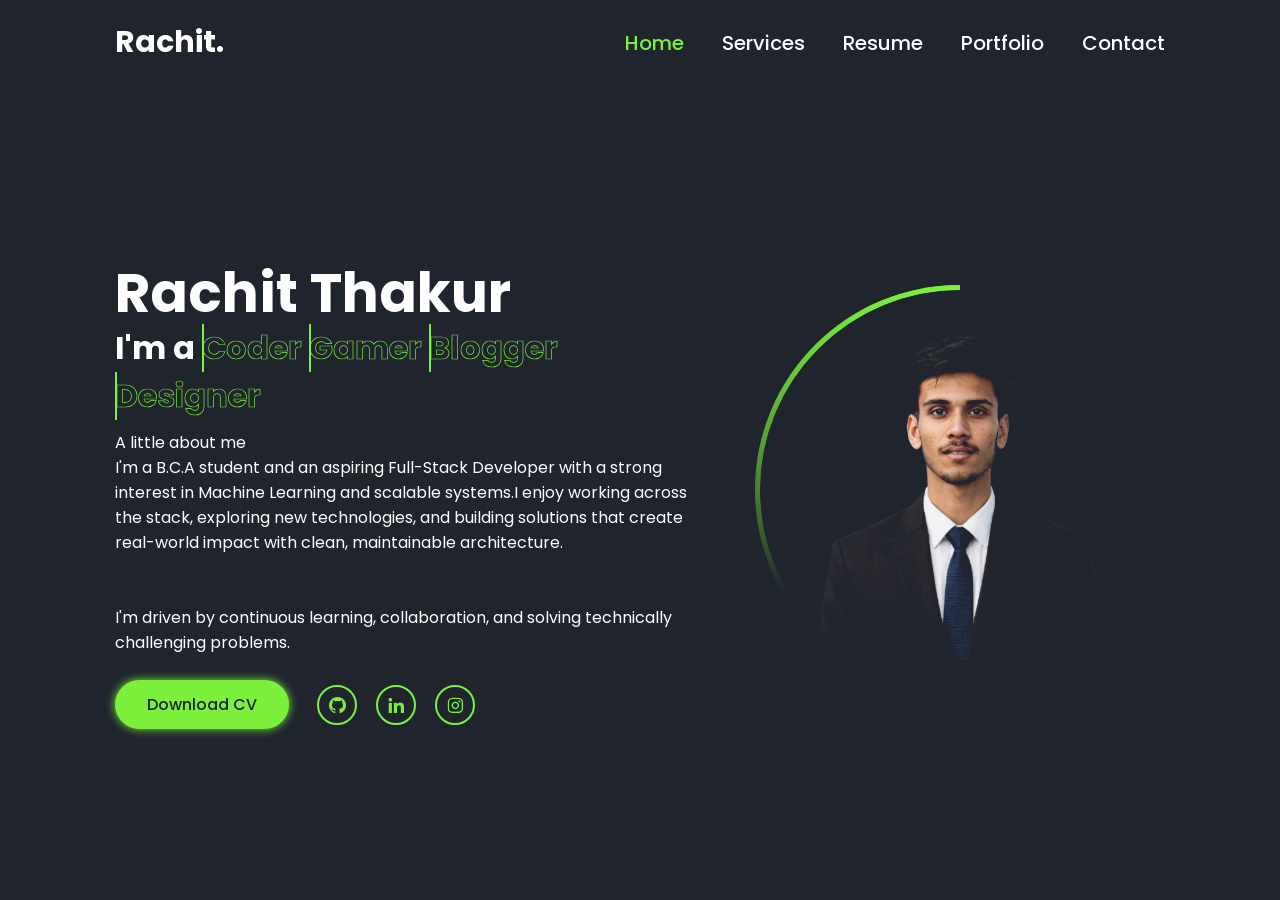
==== commit 5762ecba: "Enhance spacing in index.html Added extra line breaks for improved spacing." ====
--- a/index.html
+++ b/index.html
@@ -53,6 +53,8 @@
                 in Machine Learning and scalable systems.I enjoy working across the stack, exploring new technologies,
                 and building solutions that create real-world impact with clean, maintainable architecture.
                 <br>
+                <br>
+                <br>
                 I'm driven by continuous learning, collaboration, and solving technically challenging problems.</p>
             <div class="btn-sci">
                 <a href="Rachitrana_resume.pdf.pdf" target="_blank" class="btn">Download CV</a>
